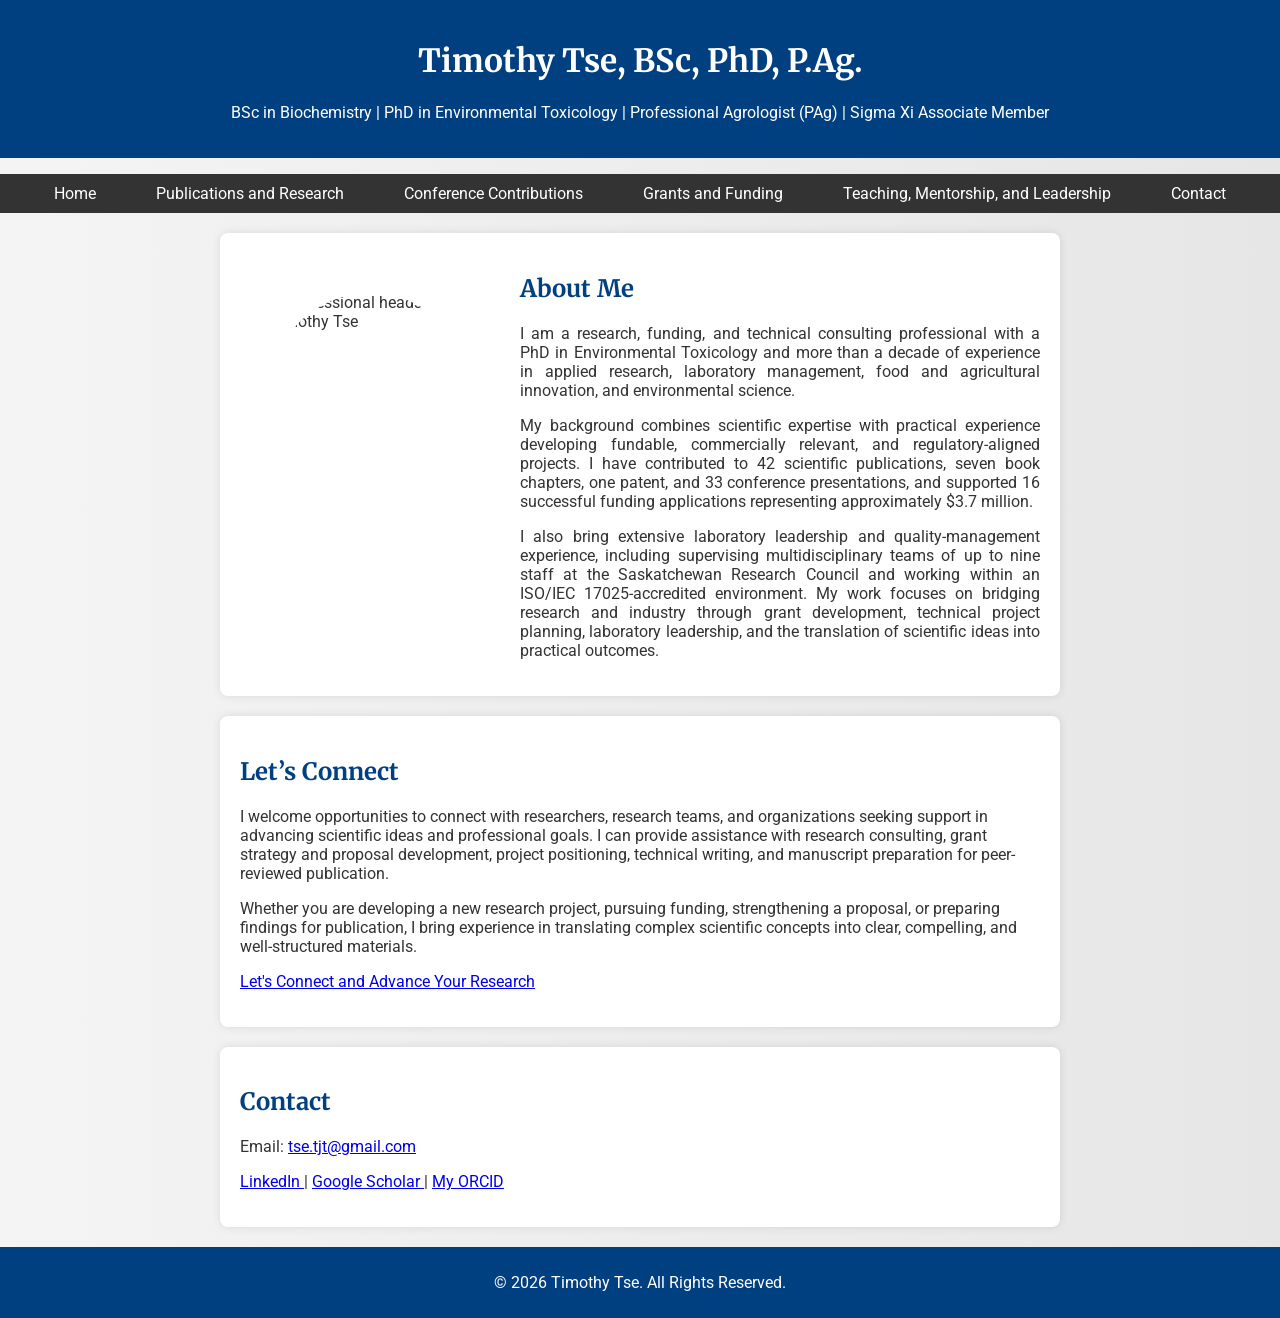
==== index.html @ c19451a3 "Add files via upload" ====
<!DOCTYPE html>
<html lang="en">
<head>
    <meta charset="UTF-8">
    <meta name="viewport" content="width=device-width, initial-scale=1.0">

    <title>Timothy Tse</title>

    <link rel="stylesheet" href="styles.css">

    <style>
        header {
            background-color: #004080;
            color: white;
            padding: 20px;
            text-align: center;
        }

        header h1,
        header p {
            color: white;
        }

        #about {
            display: flex;
            align-items: flex-start;
        }

        .about-image {
            flex: 1;
            display: flex;
            justify-content: center;
            align-items: flex-start;
            margin-right: 20px;
            margin-top: 40px;
        }

        .about-image img {
            width: 200px;
            height: 200px;
            border-radius: 50%;
            object-fit: cover;
        }

        .about-text {
            flex: 2;
        }

        #about p {
            text-align: justify;
        }

        @media (max-width: 768px) {
            #about {
                flex-direction: column;
            }

            .about-image {
                width: 100%;
                margin: 20px 0;
            }

            .about-text {
                width: 100%;
            }
        }
    </style>
</head>

<body>
    <header>
        <h1>Timothy Tse, BSc, PhD, P.Ag.</h1>
        <p>
            BSc in Biochemistry | PhD in Environmental Toxicology |
            Professional Agrologist (PAg) | Sigma Xi Associate Member
        </p>
    </header>

    <nav>
        <ul>
            <li><a href="index.html">Home</a></li>
            <li>
                <a href="publications.html">Publications and Research</a>
            </li>
            <li>
                <a href="conferences.html">Conference Contributions</a>
            </li>
                        <li>
                <a href="grants.html">Grants and Funding</a>
            </li>
            <li>
                <a href="teaching.html">Teaching, Mentorship, and Leadership</a>
            </li>

            <li><a href="contact.html">Contact</a></li>
        </ul>
    </nav>

    <main>
        <section id="about">
            <div class="about-image">
                <img src="headshot.jpg" alt="Professional headshot of Timothy Tse">
            </div>

            <div class="about-text">
    <h2>About Me</h2>

    <p>
        I am a research, funding, and technical consulting professional with a PhD
        in Environmental Toxicology and more than a decade of experience in applied
        research, laboratory management, food and agricultural innovation, and
        environmental science.
    </p>

    <p>
        My background combines scientific expertise with practical experience
        developing fundable, commercially relevant, and regulatory-aligned projects.
        I have contributed to 42 scientific publications, seven book chapters, one
        patent, and 33 conference presentations, and supported 16 successful funding
        applications representing approximately $3.7 million.
    </p>

    <p>
        I also bring extensive laboratory leadership and quality-management
        experience, including supervising multidisciplinary teams of up to nine
        staff at the Saskatchewan Research Council and working within an
        ISO/IEC 17025-accredited environment. My work focuses on bridging research
        and industry through grant development, technical project planning,
        laboratory leadership, and the translation of scientific ideas into
        practical outcomes.
    </p>
</div>

        </section>



        <section id="research-support">
    <h2>Let’s Connect</h2>

    <p>
        I welcome opportunities to connect with researchers, research teams, and
        organizations seeking support in advancing scientific ideas and professional
        goals. I can provide assistance with research consulting, grant strategy and
        proposal development, project positioning, technical writing, and manuscript
        preparation for peer-reviewed publication.
    </p>

    <p>
        Whether you are developing a new research project, pursuing funding,
        strengthening a proposal, or preparing findings for publication, I bring
        experience in translating complex scientific concepts into clear, compelling,
        and well-structured materials.
    </p>

    <p>
        <a href="contact.html">Let's Connect and Advance Your Research</a>
    </p>
</section>




        <section id="contact">
            <h2>Contact</h2>

            <p>
                Email:
                <a href="mailto:tse.tjt@gmail.com">
                    tse.tjt@gmail.com
                </a>
            </p>

            <p>
                <a
                    href="https://www.linkedin.com/in/timothy-j-tse/"
                    target="_blank"
                    rel="noopener noreferrer"
                >
                    LinkedIn
                </a>
                |
                <a
                    href="https://scholar.google.com/citations?user=OKfx92gAAAAJ&hl=en&oi=ao"
                    target="_blank"
                    rel="noopener noreferrer"
                >
                    Google Scholar
                </a>
                |
                <a
                    href="https://orcid.org/0000-0002-6359-0736"
                    target="_blank"
                    rel="noopener noreferrer"
                >
                    My ORCID
                </a>
            </p>
        </section>
    </main>

    

    <footer>
        <p>&copy; 2026 Timothy Tse. All Rights Reserved.</p>
    </footer>
</body>
</html>
---- styles.css ----
/* styles.css - Academic Website Styling */

@import url('https://fonts.googleapis.com/css2?family=Merriweather:wght@300;400;700&family=Roboto:wght@300;400;700&display=swap');

body {
    font-family: 'Roboto', sans-serif; /* Clean, professional body text */
    margin: 0;
    padding: 0;
    background: linear-gradient(to right, #f4f4f4, #e6e6e6); /* Subtle gradient for a professional look */
    color: #333;
}

h1, h2 {
    font-family: 'Merriweather', serif; /* Academic-style headings */
    color: #004080;
}

header {
    background-color: #004080;
    color: white;
    text-align: center;
    padding: 20px;
}

nav ul {
    list-style: none;
    padding: 0;
    background: #333;
    overflow: hidden;
    display: flex;
    justify-content: center;
}

nav ul li {
    margin: 0 15px;
}

nav ul li a {
    color: white;
    text-decoration: none;
    padding: 10px 15px;
    display: block;
}

nav ul li a:hover {
    background: #0073e6;
    border-radius: 5px;
}

section {
    max-width: 800px;
    margin: 20px auto;
    padding: 20px;
    background: white;
    box-shadow: 0 0 10px rgba(0, 0, 0, 0.1);
    border-radius: 8px;
}

.publication {
    border: 2px solid #004080; /* Creates a box around each publication */
    padding: 15px;
    margin: 15px 0;
    border-radius: 8px;
    background-color: #f9f9f9;
    box-shadow: 2px 2px 10px rgba(0, 0, 0, 0.1);
}

.publication a {
    color: #004080;
    text-decoration: none;
    font-weight: bold;
}

.publication a:hover {
    text-decoration: underline;
    color: #0073e6;
}

footer {
    background: #004080;
    color: white;
    text-align: center;
    padding: 10px;
    margin-top: 20px;
}
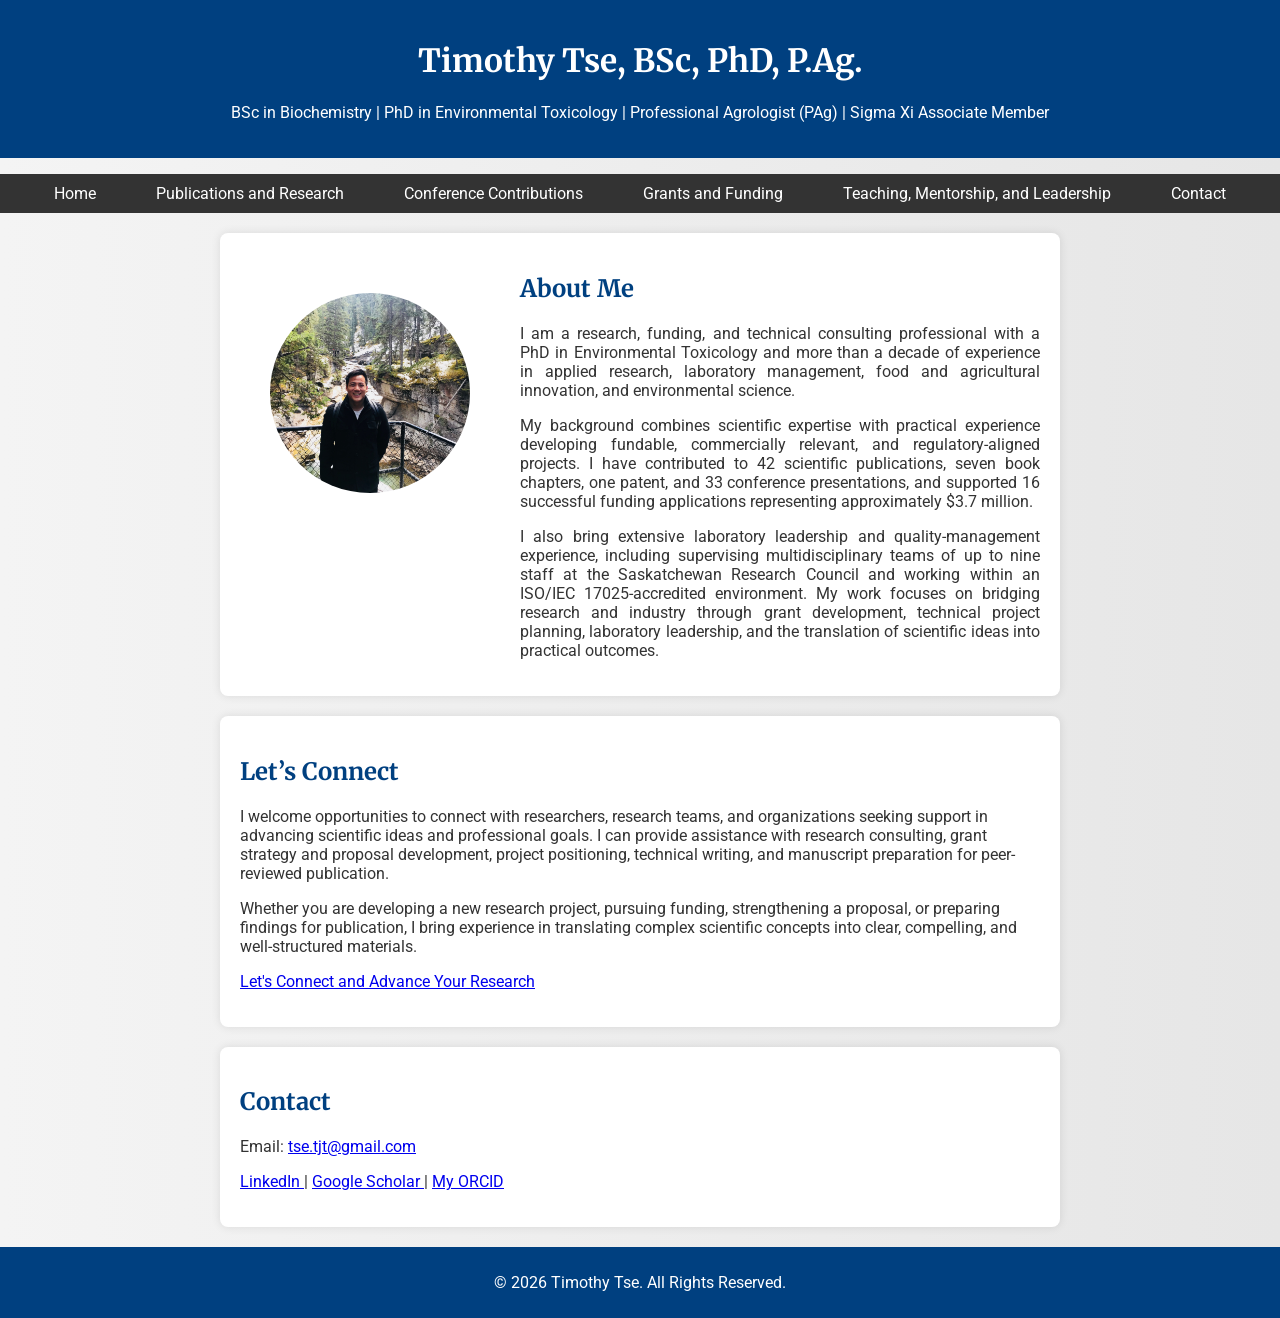
==== commit eaf48e22: "Fix image filename case in about section Updated image source to use correct case for filename." ====
--- a/index.html
+++ b/index.html
@@ -99,7 +99,7 @@
     <main>
         <section id="about">
             <div class="about-image">
-                <img src="headshot.jpg" alt="Professional headshot of Timothy Tse">
+                <img src="headshot.JPG" alt="headshot">
             </div>
 
             <div class="about-text">
@@ -205,4 +205,4 @@
         <p>&copy; 2026 Timothy Tse. All Rights Reserved.</p>
     </footer>
 </body>
-</html>+</html>
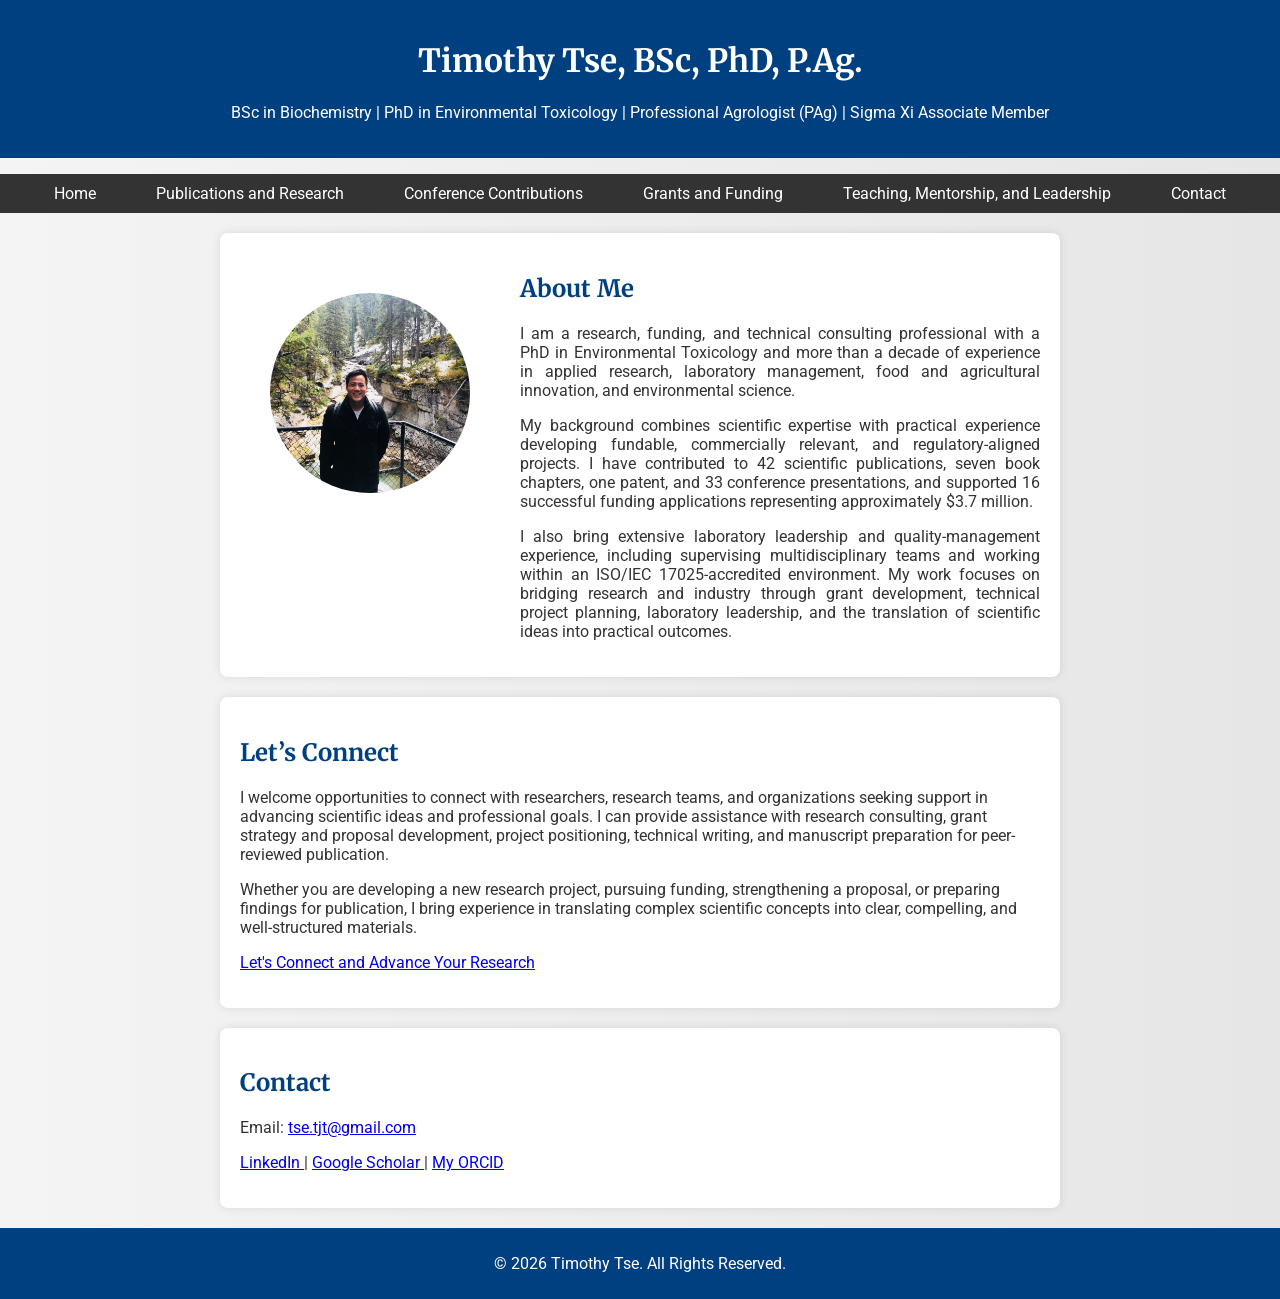
==== commit e5bad4e4: "Update index.html" ====
--- a/index.html
+++ b/index.html
@@ -122,8 +122,7 @@
 
     <p>
         I also bring extensive laboratory leadership and quality-management
-        experience, including supervising multidisciplinary teams of up to nine
-        staff at the Saskatchewan Research Council and working within an
+        experience, including supervising multidisciplinary teams and working within an
         ISO/IEC 17025-accredited environment. My work focuses on bridging research
         and industry through grant development, technical project planning,
         laboratory leadership, and the translation of scientific ideas into
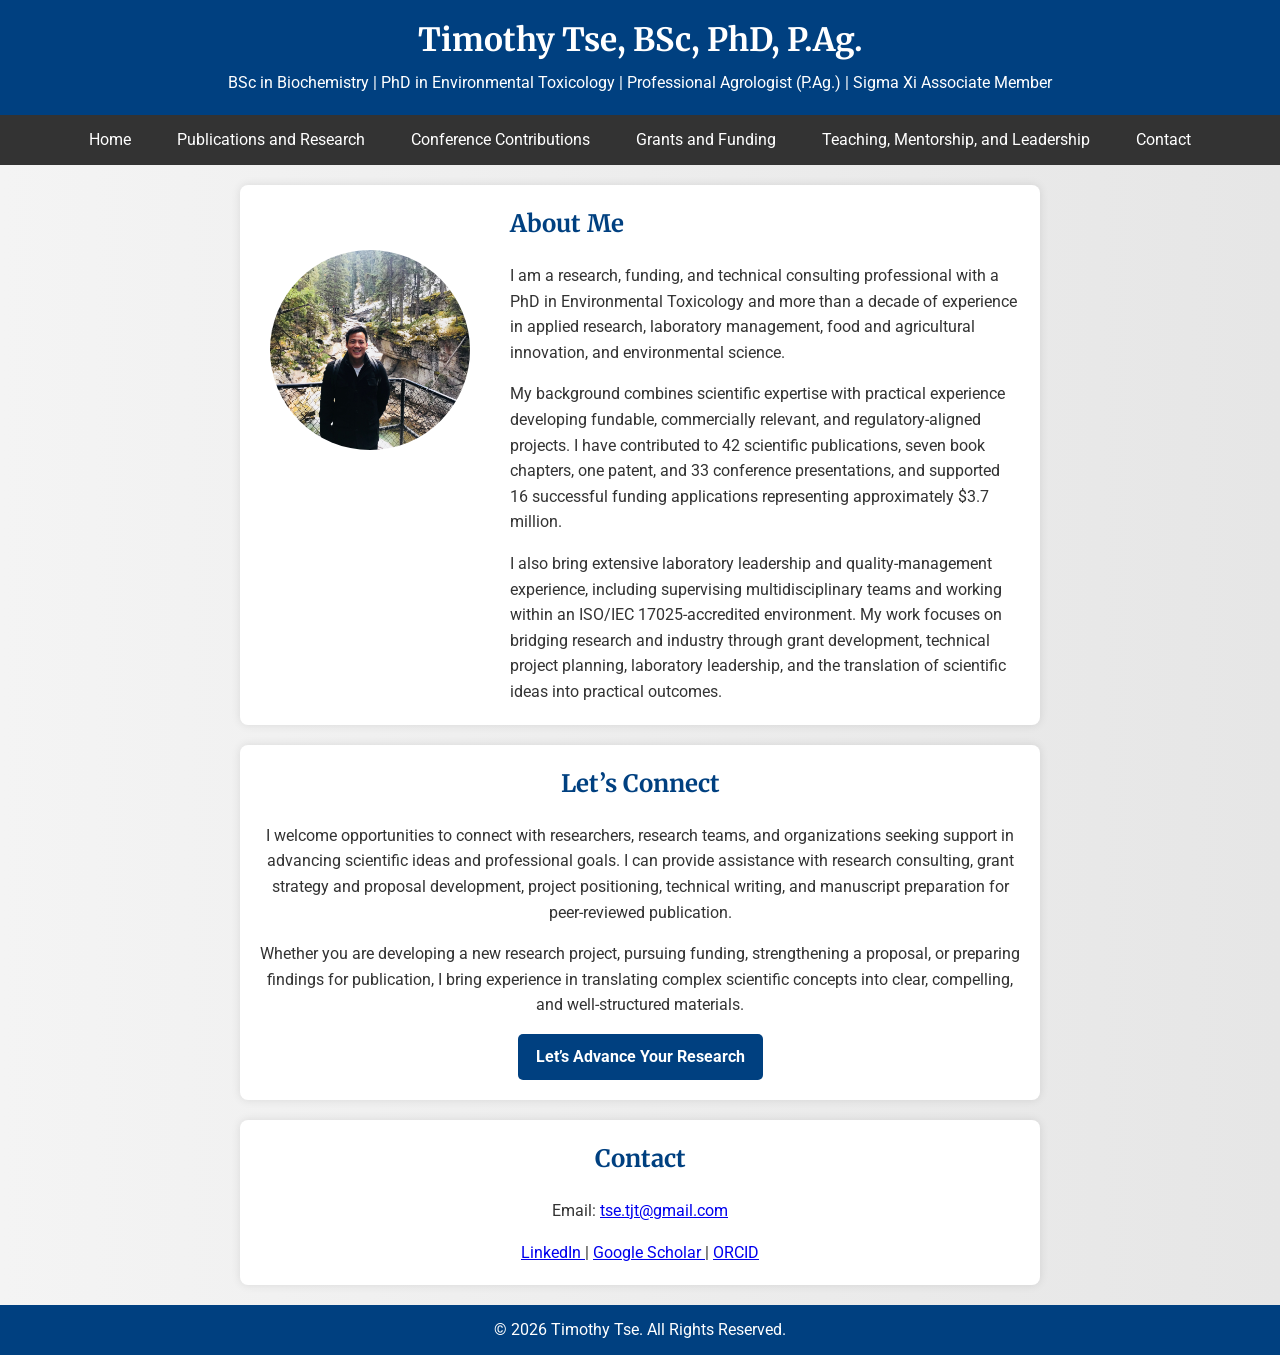
==== commit 63133062: "Refactor HTML structure and improve content clarity" ====
--- a/index.html
+++ b/index.html
@@ -7,158 +7,116 @@
     <title>Timothy Tse</title>
 
     <link rel="stylesheet" href="styles.css">
-
-    <style>
-        header {
-            background-color: #004080;
-            color: white;
-            padding: 20px;
-            text-align: center;
-        }
-
-        header h1,
-        header p {
-            color: white;
-        }
-
-        #about {
-            display: flex;
-            align-items: flex-start;
-        }
-
-        .about-image {
-            flex: 1;
-            display: flex;
-            justify-content: center;
-            align-items: flex-start;
-            margin-right: 20px;
-            margin-top: 40px;
-        }
-
-        .about-image img {
-            width: 200px;
-            height: 200px;
-            border-radius: 50%;
-            object-fit: cover;
-        }
-
-        .about-text {
-            flex: 2;
-        }
-
-        #about p {
-            text-align: justify;
-        }
-
-        @media (max-width: 768px) {
-            #about {
-                flex-direction: column;
-            }
-
-            .about-image {
-                width: 100%;
-                margin: 20px 0;
-            }
-
-            .about-text {
-                width: 100%;
-            }
-        }
-    </style>
 </head>
 
 <body>
     <header>
         <h1>Timothy Tse, BSc, PhD, P.Ag.</h1>
+
         <p>
             BSc in Biochemistry | PhD in Environmental Toxicology |
-            Professional Agrologist (PAg) | Sigma Xi Associate Member
+            Professional Agrologist (P.Ag.) | Sigma Xi Associate Member
         </p>
     </header>
 
     <nav>
         <ul>
-            <li><a href="index.html">Home</a></li>
+            <li>
+                <a href="index.html">Home</a>
+            </li>
+
             <li>
                 <a href="publications.html">Publications and Research</a>
             </li>
+
             <li>
                 <a href="conferences.html">Conference Contributions</a>
             </li>
-                        <li>
+
+            <li>
                 <a href="grants.html">Grants and Funding</a>
             </li>
+
             <li>
-                <a href="teaching.html">Teaching, Mentorship, and Leadership</a>
+                <a href="teaching.html">
+                    Teaching, Mentorship, and Leadership
+                </a>
             </li>
 
-            <li><a href="contact.html">Contact</a></li>
+            <li>
+                <a href="contact.html">Contact</a>
+            </li>
         </ul>
     </nav>
 
     <main>
         <section id="about">
             <div class="about-image">
-                <img src="headshot.JPG" alt="headshot">
+                <img
+                    src="headshot.JPG"
+                    alt="Professional headshot of Timothy Tse"
+                >
             </div>
 
             <div class="about-text">
-    <h2>About Me</h2>
+                <h2>About Me</h2>
 
-    <p>
-        I am a research, funding, and technical consulting professional with a PhD
-        in Environmental Toxicology and more than a decade of experience in applied
-        research, laboratory management, food and agricultural innovation, and
-        environmental science.
-    </p>
+                <p>
+                    I am a research, funding, and technical consulting
+                    professional with a PhD in Environmental Toxicology and more
+                    than a decade of experience in applied research, laboratory
+                    management, food and agricultural innovation, and
+                    environmental science.
+                </p>
 
-    <p>
-        My background combines scientific expertise with practical experience
-        developing fundable, commercially relevant, and regulatory-aligned projects.
-        I have contributed to 42 scientific publications, seven book chapters, one
-        patent, and 33 conference presentations, and supported 16 successful funding
-        applications representing approximately $3.7 million.
-    </p>
+                <p>
+                    My background combines scientific expertise with practical
+                    experience developing fundable, commercially relevant, and
+                    regulatory-aligned projects. I have contributed to 42
+                    scientific publications, seven book chapters, one patent,
+                    and 33 conference presentations, and supported 16 successful
+                    funding applications representing approximately $3.7
+                    million.
+                </p>
 
-    <p>
-        I also bring extensive laboratory leadership and quality-management
-        experience, including supervising multidisciplinary teams and working within an
-        ISO/IEC 17025-accredited environment. My work focuses on bridging research
-        and industry through grant development, technical project planning,
-        laboratory leadership, and the translation of scientific ideas into
-        practical outcomes.
-    </p>
-</div>
-
+                <p>
+                    I also bring extensive laboratory leadership and
+                    quality-management experience, including supervising
+                    multidisciplinary teams and working within an ISO/IEC
+                    17025-accredited environment. My work focuses on bridging
+                    research and industry through grant development, technical
+                    project planning, laboratory leadership, and the translation
+                    of scientific ideas into practical outcomes.
+                </p>
+            </div>
         </section>
 
+        <section id="research-support">
+            <h2>Let’s Connect</h2>
 
+            <p>
+                I welcome opportunities to connect with researchers, research
+                teams, and organizations seeking support in advancing scientific
+                ideas and professional goals. I can provide assistance with
+                research consulting, grant strategy and proposal development,
+                project positioning, technical writing, and manuscript
+                preparation for peer-reviewed publication.
+            </p>
 
-        <section id="research-support">
-    <h2>Let’s Connect</h2>
+            <p>
+                Whether you are developing a new research project, pursuing
+                funding, strengthening a proposal, or preparing findings for
+                publication, I bring experience in translating complex
+                scientific concepts into clear, compelling, and well-structured
+                materials.
+            </p>
 
-    <p>
-        I welcome opportunities to connect with researchers, research teams, and
-        organizations seeking support in advancing scientific ideas and professional
-        goals. I can provide assistance with research consulting, grant strategy and
-        proposal development, project positioning, technical writing, and manuscript
-        preparation for peer-reviewed publication.
-    </p>
-
-    <p>
-        Whether you are developing a new research project, pursuing funding,
-        strengthening a proposal, or preparing findings for publication, I bring
-        experience in translating complex scientific concepts into clear, compelling,
-        and well-structured materials.
-    </p>
-
-    <p>
-        <a href="contact.html">Let's Connect and Advance Your Research</a>
-    </p>
-</section>
-
-
-
+            <p>
+                <a href="contact.html">
+                    Let’s Advance Your Research
+                </a>
+            </p>
+        </section>
 
         <section id="contact">
             <h2>Contact</h2>
@@ -178,7 +136,9 @@
                 >
                     LinkedIn
                 </a>
+
                 |
+
                 <a
                     href="https://scholar.google.com/citations?user=OKfx92gAAAAJ&hl=en&oi=ao"
                     target="_blank"
@@ -186,19 +146,19 @@
                 >
                     Google Scholar
                 </a>
+
                 |
+
                 <a
                     href="https://orcid.org/0000-0002-6359-0736"
                     target="_blank"
                     rel="noopener noreferrer"
                 >
-                    My ORCID
+                    ORCID
                 </a>
             </p>
         </section>
     </main>
-
-    
 
     <footer>
         <p>&copy; 2026 Timothy Tse. All Rights Reserved.</p>
--- a/styles.css
+++ b/styles.css
@@ -2,18 +2,54 @@
 
 @import url('https://fonts.googleapis.com/css2?family=Merriweather:wght@300;400;700&family=Roboto:wght@300;400;700&display=swap');
 
+
+/* ================================
+   GLOBAL STYLES
+================================ */
+
+* {
+    box-sizing: border-box;
+}
+
+html {
+    scroll-behavior: smooth;
+}
+
 body {
-    font-family: 'Roboto', sans-serif; /* Clean, professional body text */
+    font-family: 'Roboto', sans-serif;
     margin: 0;
     padding: 0;
-    background: linear-gradient(to right, #f4f4f4, #e6e6e6); /* Subtle gradient for a professional look */
+    background: linear-gradient(to right, #f4f4f4, #e6e6e6);
     color: #333;
-}
-
-h1, h2 {
-    font-family: 'Merriweather', serif; /* Academic-style headings */
+    line-height: 1.6;
+    overflow-x: hidden;
+}
+
+img {
+    display: block;
+    max-width: 100%;
+    height: auto;
+}
+
+h1,
+h2,
+h3 {
+    font-family: 'Merriweather', serif;
+}
+
+h1,
+h2 {
     color: #004080;
 }
+
+a {
+    overflow-wrap: anywhere;
+}
+
+
+/* ================================
+   HEADER
+================================ */
 
 header {
     background-color: #004080;
@@ -22,32 +58,62 @@
     padding: 20px;
 }
 
+header h1 {
+    margin: 0;
+    color: white;
+    line-height: 1.3;
+}
+
+header p {
+    margin: 8px 0 0;
+    color: white;
+}
+
+
+/* ================================
+   NAVIGATION
+================================ */
+
+nav {
+    width: 100%;
+    background: #333;
+}
+
 nav ul {
     list-style: none;
-    padding: 0;
-    background: #333;
-    overflow: hidden;
+    margin: 0;
+    padding: 0 15px;
     display: flex;
     justify-content: center;
+    align-items: center;
+    flex-wrap: wrap;
 }
 
 nav ul li {
-    margin: 0 15px;
+    margin: 0 8px;
 }
 
 nav ul li a {
+    display: block;
+    padding: 12px 15px;
     color: white;
     text-decoration: none;
-    padding: 10px 15px;
-    display: block;
-}
-
-nav ul li a:hover {
+    text-align: center;
+}
+
+nav ul li a:hover,
+nav ul li a:focus {
     background: #0073e6;
     border-radius: 5px;
 }
 
+
+/* ================================
+   GENERAL SECTIONS
+================================ */
+
 section {
+    width: calc(100% - 40px);
     max-width: 800px;
     margin: 20px auto;
     padding: 20px;
@@ -56,8 +122,63 @@
     border-radius: 8px;
 }
 
+section h2 {
+    margin-top: 0;
+}
+
+section p:last-child {
+    margin-bottom: 0;
+}
+
+section ul {
+    padding-left: 24px;
+}
+
+section li {
+    margin-bottom: 10px;
+}
+
+
+/* ================================
+   ABOUT SECTION
+================================ */
+
+#about {
+    display: flex;
+    align-items: flex-start;
+    gap: 30px;
+}
+
+.about-image {
+    flex: 0 0 220px;
+    display: flex;
+    justify-content: center;
+    padding-top: 45px;
+}
+
+.about-image img {
+    width: 200px;
+    height: 200px;
+    object-fit: cover;
+    border-radius: 50%;
+}
+
+.about-text {
+    flex: 1;
+    min-width: 0;
+}
+
+#about p {
+    text-align: left;
+}
+
+
+/* ================================
+   PUBLICATIONS
+================================ */
+
 .publication {
-    border: 2px solid #004080; /* Creates a box around each publication */
+    border: 2px solid #004080;
     padding: 15px;
     margin: 15px 0;
     border-radius: 8px;
@@ -71,15 +192,223 @@
     font-weight: bold;
 }
 
-.publication a:hover {
+.publication a:hover,
+.publication a:focus {
     text-decoration: underline;
     color: #0073e6;
 }
 
+
+/* ================================
+   TABLES
+================================ */
+
+.table-wrapper {
+    width: 100%;
+    overflow-x: auto;
+    -webkit-overflow-scrolling: touch;
+}
+
+table {
+    width: 100%;
+    border-collapse: collapse;
+}
+
+th,
+td {
+    padding: 10px;
+    vertical-align: top;
+}
+
+
+/* ================================
+   CONTACT AND BUTTON LINKS
+================================ */
+
+#contact {
+    text-align: center;
+}
+
+#research-support {
+    text-align: center;
+}
+
+#research-support a {
+    display: inline-block;
+    padding: 10px 18px;
+    color: white;
+    background-color: #004080;
+    text-decoration: none;
+    font-weight: bold;
+    border-radius: 5px;
+}
+
+#research-support a:hover,
+#research-support a:focus {
+    background-color: #0073e6;
+}
+
+
+/* ================================
+   FOOTER
+================================ */
+
 footer {
     background: #004080;
     color: white;
     text-align: center;
-    padding: 10px;
+    padding: 12px 20px;
     margin-top: 20px;
-}+}
+
+footer p {
+    margin: 0;
+    color: white;
+}
+
+
+/* ================================
+   TABLET AND MOBILE
+================================ */
+
+@media (max-width: 768px) {
+    body {
+        font-size: 15px;
+    }
+
+    header {
+        padding: 18px 15px;
+    }
+
+    header h1 {
+        font-size: 1.65rem;
+    }
+
+    header p {
+        font-size: 0.92rem;
+        line-height: 1.4;
+    }
+
+    nav ul {
+        flex-direction: column;
+        align-items: stretch;
+        padding: 8px 12px;
+    }
+
+    nav ul li {
+        width: 100%;
+        margin: 0;
+    }
+
+    nav ul li a {
+        width: 100%;
+        padding: 10px;
+        border-radius: 4px;
+    }
+
+    section {
+        width: calc(100% - 20px);
+        margin: 10px auto;
+        padding: 18px;
+    }
+
+    section h2 {
+        font-size: 1.4rem;
+    }
+
+    #about {
+        flex-direction: column;
+        align-items: center;
+        gap: 15px;
+    }
+
+    .about-image {
+        flex: none;
+        width: 100%;
+        padding-top: 0;
+    }
+
+    .about-image img {
+        width: 160px;
+        height: 160px;
+    }
+
+    .about-text {
+        width: 100%;
+    }
+
+    #about p {
+        text-align: left;
+    }
+
+    .publication {
+        padding: 12px;
+        margin: 12px 0;
+    }
+
+    .table-wrapper {
+        overflow-x: auto;
+    }
+
+    table {
+        min-width: 700px;
+    }
+
+    th,
+    td {
+        padding: 8px;
+        font-size: 0.9rem;
+    }
+}
+
+
+/* ================================
+   SMALL PHONES
+================================ */
+
+@media (max-width: 480px) {
+    header h1 {
+        font-size: 1.4rem;
+    }
+
+    header p {
+        font-size: 0.82rem;
+    }
+
+    section {
+        width: calc(100% - 16px);
+        padding: 15px;
+    }
+
+    section h2 {
+        font-size: 1.25rem;
+    }
+
+    section ul {
+        padding-left: 20px;
+    }
+
+    .about-image img {
+        width: 140px;
+        height: 140px;
+    }
+
+    .publication {
+        padding: 10px;
+    }
+
+    #research-support a {
+        display: block;
+        width: 100%;
+        padding: 11px;
+    }
+
+    table {
+        min-width: 650px;
+    }
+
+    footer {
+        padding: 14px 10px;
+        font-size: 0.85rem;
+    }
+}
